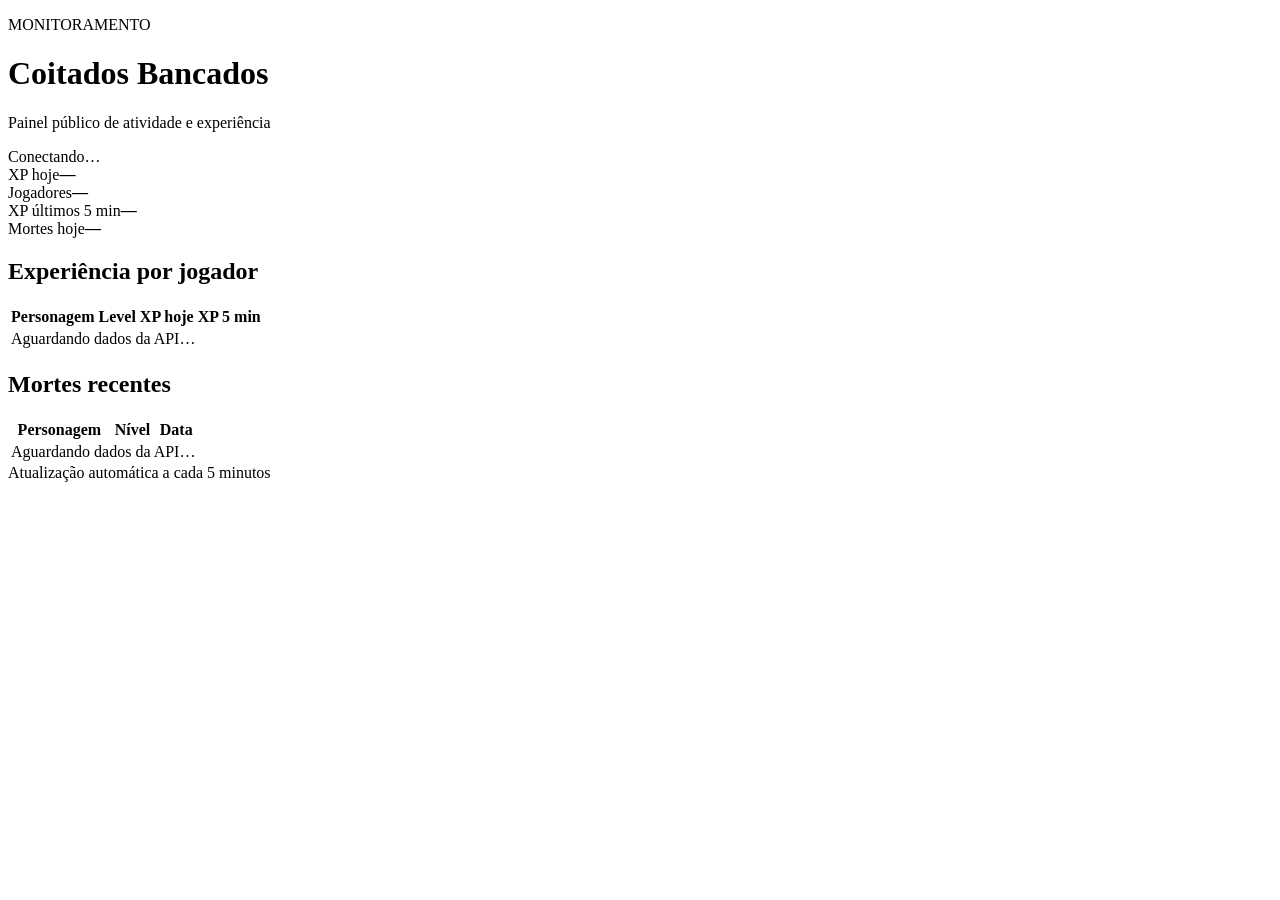
==== index.html @ e491b5df "Add public monitoring dashboard" ====
<!doctype html>
<html lang="pt-BR">
<head>
  <meta charset="utf-8">
  <meta name="viewport" content="width=device-width, initial-scale=1">
  <title>Coitados Bancados — Painel</title>
  <link rel="stylesheet" href="static/style.css">
</head>
<body>
  <main class="container">
    <header><div><p class="eyebrow">MONITORAMENTO</p><h1>Coitados Bancados</h1><p class="muted">Painel público de atividade e experiência</p></div><span id="status" class="status">Conectando…</span></header>
    <section class="stats"><article><span>XP hoje</span><strong id="total-xp">—</strong></article><article><span>Jogadores</span><strong id="players-count">—</strong></article><article><span>XP últimos 5 min</span><strong id="recent-xp">—</strong></article><article><span>Mortes hoje</span><strong id="deaths-count">—</strong></article></section>
    <section class="panel"><h2>Experiência por jogador</h2><div class="table-wrap"><table><thead><tr><th>Personagem</th><th>Level</th><th>XP hoje</th><th>XP 5 min</th></tr></thead><tbody id="players"><tr><td colspan="4">Aguardando dados da API…</td></tr></tbody></table></div></section>
    <section class="panel"><h2>Mortes recentes</h2><div class="table-wrap"><table><thead><tr><th>Personagem</th><th>Nível</th><th>Data</th></tr></thead><tbody id="deaths"><tr><td colspan="3">Aguardando dados da API…</td></tr></tbody></table></div></section>
    <footer>Atualização automática a cada 5 minutos</footer>
  </main><script src="static/app.js"></script>
</body></html>
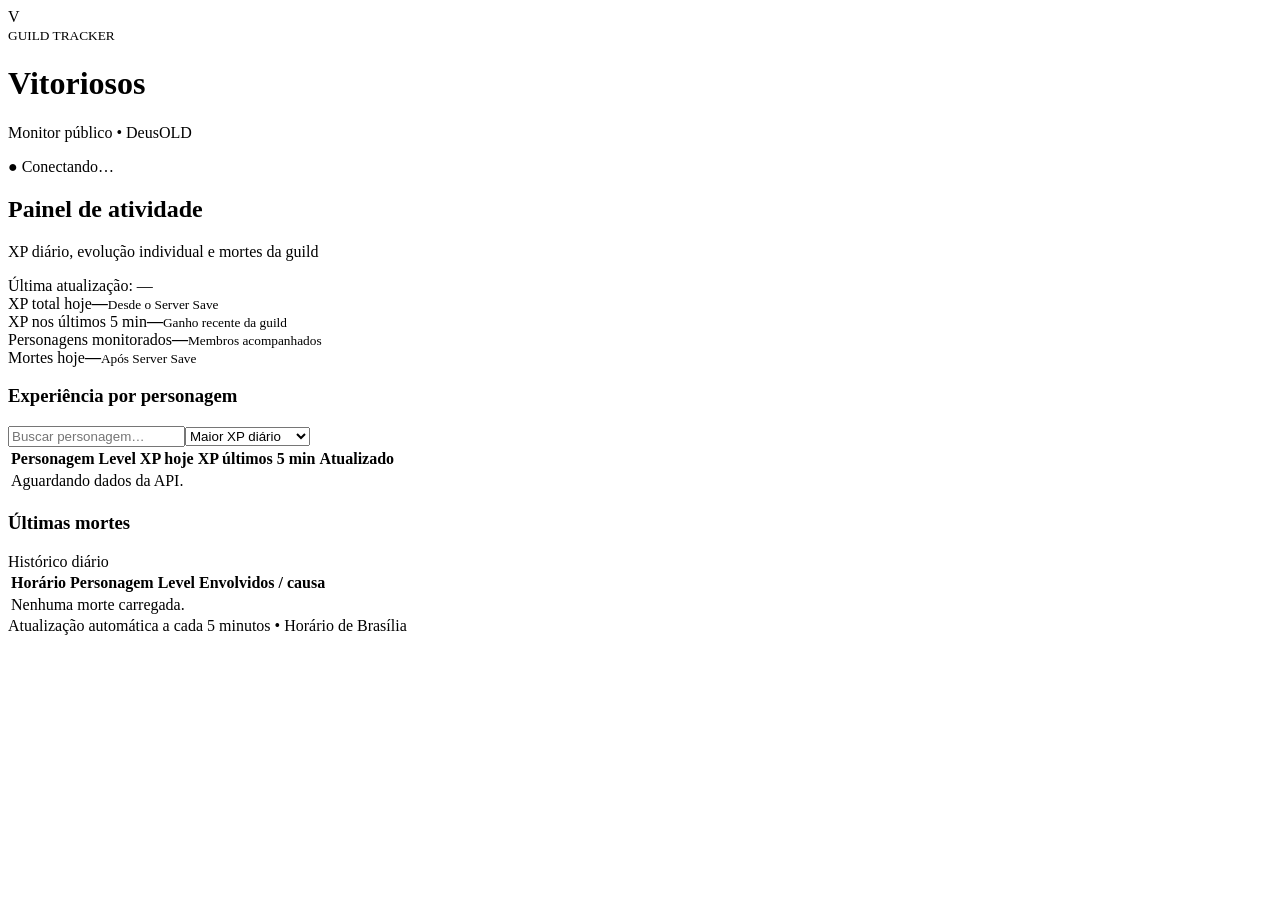
==== commit 9c10c63a: "Align dashboard page with project assets" ====
--- a/index.html
+++ b/index.html
@@ -1,17 +1,15 @@
 <!doctype html>
-<html lang="pt-BR">
-<head>
-  <meta charset="utf-8">
-  <meta name="viewport" content="width=device-width, initial-scale=1">
-  <title>Coitados Bancados — Painel</title>
-  <link rel="stylesheet" href="static/style.css">
-</head>
+<html lang="pt-BR"><head><meta charset="utf-8"><meta name="viewport" content="width=device-width,initial-scale=1"><meta name="theme-color" content="#090d18"><title>Vitoriosos • Monitor</title><link rel="stylesheet" href="/static/style.css"></head>
 <body>
-  <main class="container">
-    <header><div><p class="eyebrow">MONITORAMENTO</p><h1>Coitados Bancados</h1><p class="muted">Painel público de atividade e experiência</p></div><span id="status" class="status">Conectando…</span></header>
-    <section class="stats"><article><span>XP hoje</span><strong id="total-xp">—</strong></article><article><span>Jogadores</span><strong id="players-count">—</strong></article><article><span>XP últimos 5 min</span><strong id="recent-xp">—</strong></article><article><span>Mortes hoje</span><strong id="deaths-count">—</strong></article></section>
-    <section class="panel"><h2>Experiência por jogador</h2><div class="table-wrap"><table><thead><tr><th>Personagem</th><th>Level</th><th>XP hoje</th><th>XP 5 min</th></tr></thead><tbody id="players"><tr><td colspan="4">Aguardando dados da API…</td></tr></tbody></table></div></section>
-    <section class="panel"><h2>Mortes recentes</h2><div class="table-wrap"><table><thead><tr><th>Personagem</th><th>Nível</th><th>Data</th></tr></thead><tbody id="deaths"><tr><td colspan="3">Aguardando dados da API…</td></tr></tbody></table></div></section>
-    <footer>Atualização automática a cada 5 minutos</footer>
-  </main><script src="static/app.js"></script>
-</body></html>
+<header><div class="brand"><div class="logo">V</div><div><small>GUILD TRACKER</small><h1>Vitoriosos</h1><p>Monitor público • DeusOLD</p></div></div><span id="connection" class="pill">● Conectando…</span></header>
+<main><div class="heading"><div><h2>Painel de atividade</h2><p>XP diário, evolução individual e mortes da guild</p></div><span id="updated">Última atualização: —</span></div>
+<div class="metrics">
+<article><label>XP total hoje</label><strong id="totalXp">—</strong><small>Desde o Server Save</small></article>
+<article><label>XP nos últimos 5 min</label><strong id="recentXp">—</strong><small>Ganho recente da guild</small></article>
+<article><label>Personagens monitorados</label><strong id="players">—</strong><small>Membros acompanhados</small></article>
+<article><label>Mortes hoje</label><strong id="deaths">—</strong><small>Após Server Save</small></article>
+</div>
+<section><div class="section-head"><h3>Experiência por personagem</h3><div class="tools"><input id="search" placeholder="Buscar personagem…"><select id="sort"><option value="xp">Maior XP diário</option><option value="recent">Maior XP recente</option><option value="name">Nome A–Z</option></select></div></div>
+<div class="table-wrap"><table><thead><tr><th>Personagem</th><th>Level</th><th>XP hoje</th><th>XP últimos 5 min</th><th>Atualizado</th></tr></thead><tbody id="playerRows"><tr><td colspan="5" class="empty">Aguardando dados da API.</td></tr></tbody></table></div></section>
+<section><div class="section-head"><h3>Últimas mortes</h3><span class="tag">Histórico diário</span></div><div class="table-wrap"><table><thead><tr><th>Horário</th><th>Personagem</th><th>Level</th><th>Envolvidos / causa</th></tr></thead><tbody id="deathRows"><tr><td colspan="4" class="empty">Nenhuma morte carregada.</td></tr></tbody></table></div></section>
+<footer>Atualização automática a cada 5 minutos • Horário de Brasília</footer></main><script src="/static/app.js"></script></body></html>
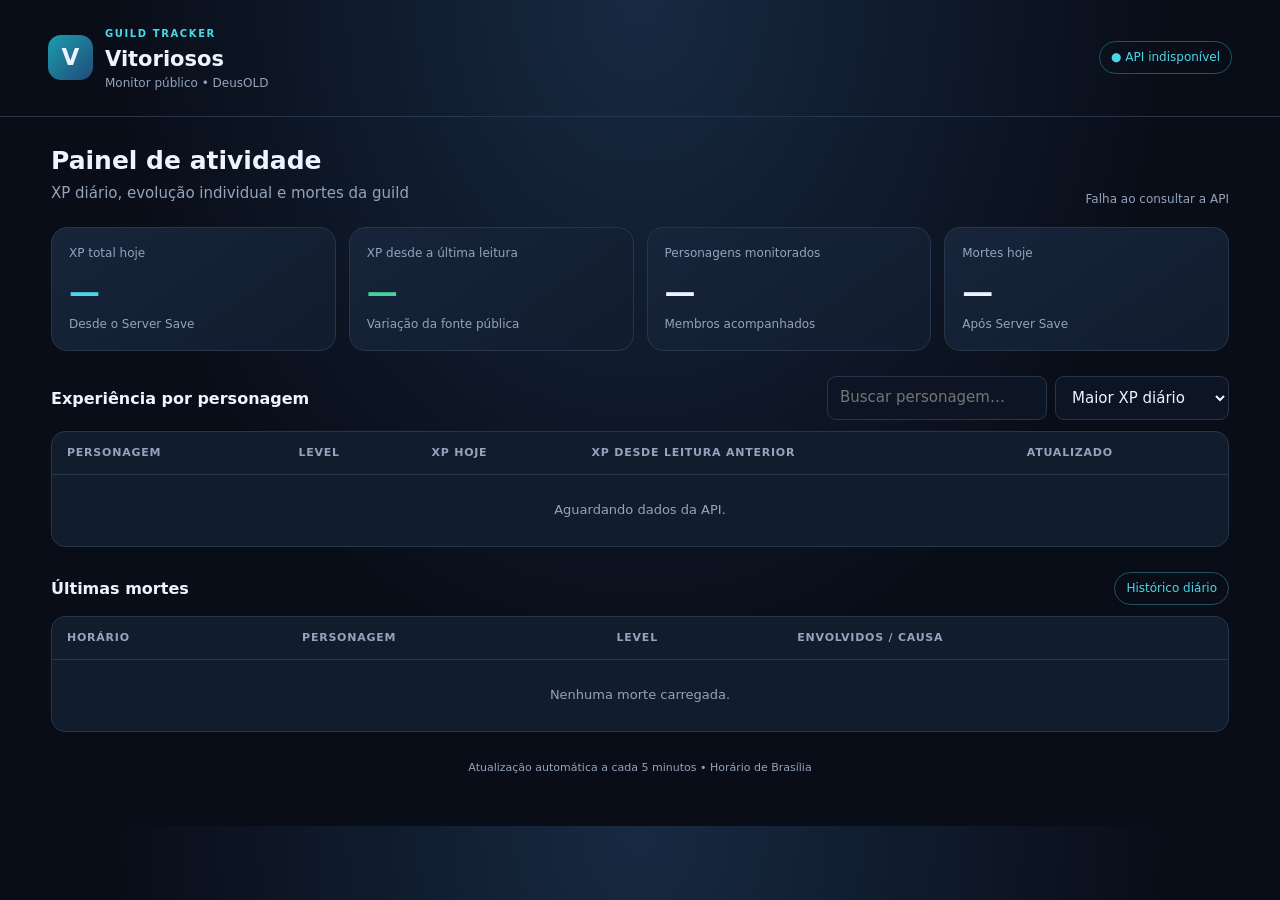
==== commit 3df3bc8c: "Clarify recent XP metric when using public fallback source" ====
--- a/index.html
+++ b/index.html
@@ -5,11 +5,11 @@
 <main><div class="heading"><div><h2>Painel de atividade</h2><p>XP diário, evolução individual e mortes da guild</p></div><span id="updated">Última atualização: —</span></div>
 <div class="metrics">
 <article><label>XP total hoje</label><strong id="totalXp">—</strong><small>Desde o Server Save</small></article>
-<article><label>XP nos últimos 5 min</label><strong id="recentXp">—</strong><small>Ganho recente da guild</small></article>
+<article><label>XP desde a última leitura</label><strong id="recentXp">—</strong><small>Variação da fonte pública</small></article>
 <article><label>Personagens monitorados</label><strong id="players">—</strong><small>Membros acompanhados</small></article>
 <article><label>Mortes hoje</label><strong id="deaths">—</strong><small>Após Server Save</small></article>
 </div>
 <section><div class="section-head"><h3>Experiência por personagem</h3><div class="tools"><input id="search" placeholder="Buscar personagem…"><select id="sort"><option value="xp">Maior XP diário</option><option value="recent">Maior XP recente</option><option value="name">Nome A–Z</option></select></div></div>
-<div class="table-wrap"><table><thead><tr><th>Personagem</th><th>Level</th><th>XP hoje</th><th>XP últimos 5 min</th><th>Atualizado</th></tr></thead><tbody id="playerRows"><tr><td colspan="5" class="empty">Aguardando dados da API.</td></tr></tbody></table></div></section>
+<div class="table-wrap"><table><thead><tr><th>Personagem</th><th>Level</th><th>XP hoje</th><th>XP desde leitura anterior</th><th>Atualizado</th></tr></thead><tbody id="playerRows"><tr><td colspan="5" class="empty">Aguardando dados da API.</td></tr></tbody></table></div></section>
 <section><div class="section-head"><h3>Últimas mortes</h3><span class="tag">Histórico diário</span></div><div class="table-wrap"><table><thead><tr><th>Horário</th><th>Personagem</th><th>Level</th><th>Envolvidos / causa</th></tr></thead><tbody id="deathRows"><tr><td colspan="4" class="empty">Nenhuma morte carregada.</td></tr></tbody></table></div></section>
 <footer>Atualização automática a cada 5 minutos • Horário de Brasília</footer></main><script src="/static/app.js"></script></body></html>
--- a/static/style.css
+++ b/static/style.css
@@ -0,0 +1 @@
+:root{color-scheme:dark;--bg:#090d18;--panel:#111c2d;--line:#26364c;--txt:#edf4ff;--muted:#93a4bc;--cyan:#49d7e8;--green:#45d39b;--red:#ff6b80}*{box-sizing:border-box}body{margin:0;background:radial-gradient(ellipse at top,#172a42,var(--bg) 58%);font:15px/1.45 system-ui,Segoe UI,sans-serif;color:var(--txt)}header{padding:22px clamp(16px,4vw,48px);border-bottom:1px solid var(--line);display:flex;align-items:center;justify-content:space-between;gap:15px;flex-wrap:wrap}.brand{display:flex;align-items:center;gap:12px}.logo{width:45px;height:45px;border-radius:13px;background:linear-gradient(135deg,#1c9caf,#214b78);display:grid;place-items:center;font-size:23px;font-weight:900}.brand small{color:var(--cyan);font-weight:800;letter-spacing:.16em;font-size:10px}.brand h1{font-size:21px;margin:0}.brand p{margin:1px 0;color:var(--muted);font-size:12px}.pill,.tag{border:1px solid #245263;color:var(--cyan);padding:7px 11px;border-radius:30px;font-size:12px}main{max-width:1250px;margin:auto;padding:26px clamp(14px,3vw,36px) 50px}.heading,.section-head{display:flex;justify-content:space-between;align-items:end;gap:12px;flex-wrap:wrap}.heading h2{margin:0;font-size:25px}.heading p{margin:4px 0;color:var(--muted)}#updated{color:var(--muted);font-size:12px}.metrics{display:grid;grid-template-columns:repeat(4,minmax(0,1fr));gap:13px;margin-top:18px}.metrics article{background:linear-gradient(145deg,#17243a,var(--panel));border:1px solid var(--line);border-radius:16px;padding:17px}.metrics label,.metrics small{display:block;color:var(--muted);font-size:12px}.metrics strong{display:block;font-size:clamp(23px,3vw,31px);margin:7px 0 2px;letter-spacing:-.04em}.metrics article:nth-child(1) strong{color:var(--cyan)}.metrics article:nth-child(2) strong{color:var(--green)}section{margin-top:25px}.section-head{margin-bottom:11px;align-items:center}.section-head h3{margin:0;font-size:16px}.tools{display:flex;gap:8px}input,select{background:#0d1524;color:var(--txt);border:1px solid var(--line);border-radius:9px;padding:10px 12px;font:inherit}input{min-width:190px}.table-wrap{overflow:auto;border:1px solid var(--line);border-radius:14px;background:var(--panel)}table{width:100%;border-collapse:collapse;min-width:640px}th,td{text-align:left;padding:13px 15px;border-bottom:1px solid var(--line);white-space:nowrap}th{font-size:11px;color:var(--muted);text-transform:uppercase;letter-spacing:.07em}td{font-size:13px}tbody tr:last-child td{border:0}.empty{text-align:center;color:var(--muted);padding:26px}.xp{color:var(--cyan)}.recent{color:var(--green)}footer{text-align:center;color:var(--muted);font-size:11px;margin-top:28px}@media(max-width:800px){.metrics{grid-template-columns:repeat(2,minmax(0,1fr))}}@media(max-width:480px){.metrics{gap:8px}.metrics article{padding:13px}.metrics strong{font-size:23px}.heading h2{font-size:21px}.section-head{align-items:flex-start;flex-direction:column}.tools{width:100%}.tools input{min-width:0;flex:1}}
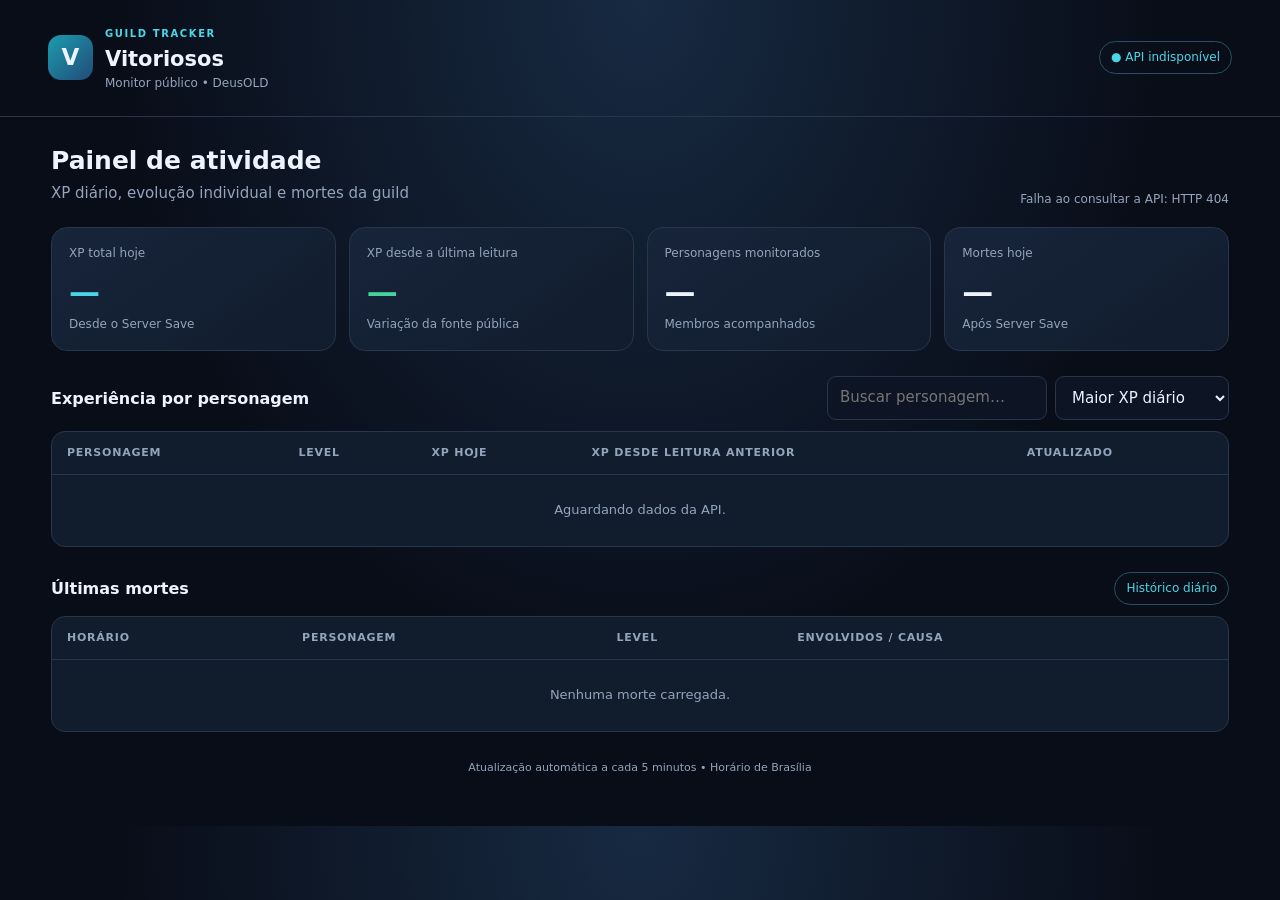
==== commit 5150a70e: "Add collector diagnostics notice to dashboard" ====
--- a/index.html
+++ b/index.html
@@ -9,6 +9,7 @@
 <article><label>Personagens monitorados</label><strong id="players">—</strong><small>Membros acompanhados</small></article>
 <article><label>Mortes hoje</label><strong id="deaths">—</strong><small>Após Server Save</small></article>
 </div>
+<section id="collectorNotice" hidden style="border:1px solid #8b5b2b;background:#2a2017;border-radius:12px;padding:15px;margin-top:18px"><h3 id="collectorState" style="margin:0 0 7px;color:#ffd08a">Status da coleta</h3><p id="collectorError" style="margin:0;color:#f4dfc4;overflow-wrap:anywhere;font-size:13px"></p></section>
 <section><div class="section-head"><h3>Experiência por personagem</h3><div class="tools"><input id="search" placeholder="Buscar personagem…"><select id="sort"><option value="xp">Maior XP diário</option><option value="recent">Maior XP recente</option><option value="name">Nome A–Z</option></select></div></div>
 <div class="table-wrap"><table><thead><tr><th>Personagem</th><th>Level</th><th>XP hoje</th><th>XP desde leitura anterior</th><th>Atualizado</th></tr></thead><tbody id="playerRows"><tr><td colspan="5" class="empty">Aguardando dados da API.</td></tr></tbody></table></div></section>
 <section><div class="section-head"><h3>Últimas mortes</h3><span class="tag">Histórico diário</span></div><div class="table-wrap"><table><thead><tr><th>Horário</th><th>Personagem</th><th>Level</th><th>Envolvidos / causa</th></tr></thead><tbody id="deathRows"><tr><td colspan="4" class="empty">Nenhuma morte carregada.</td></tr></tbody></table></div></section>
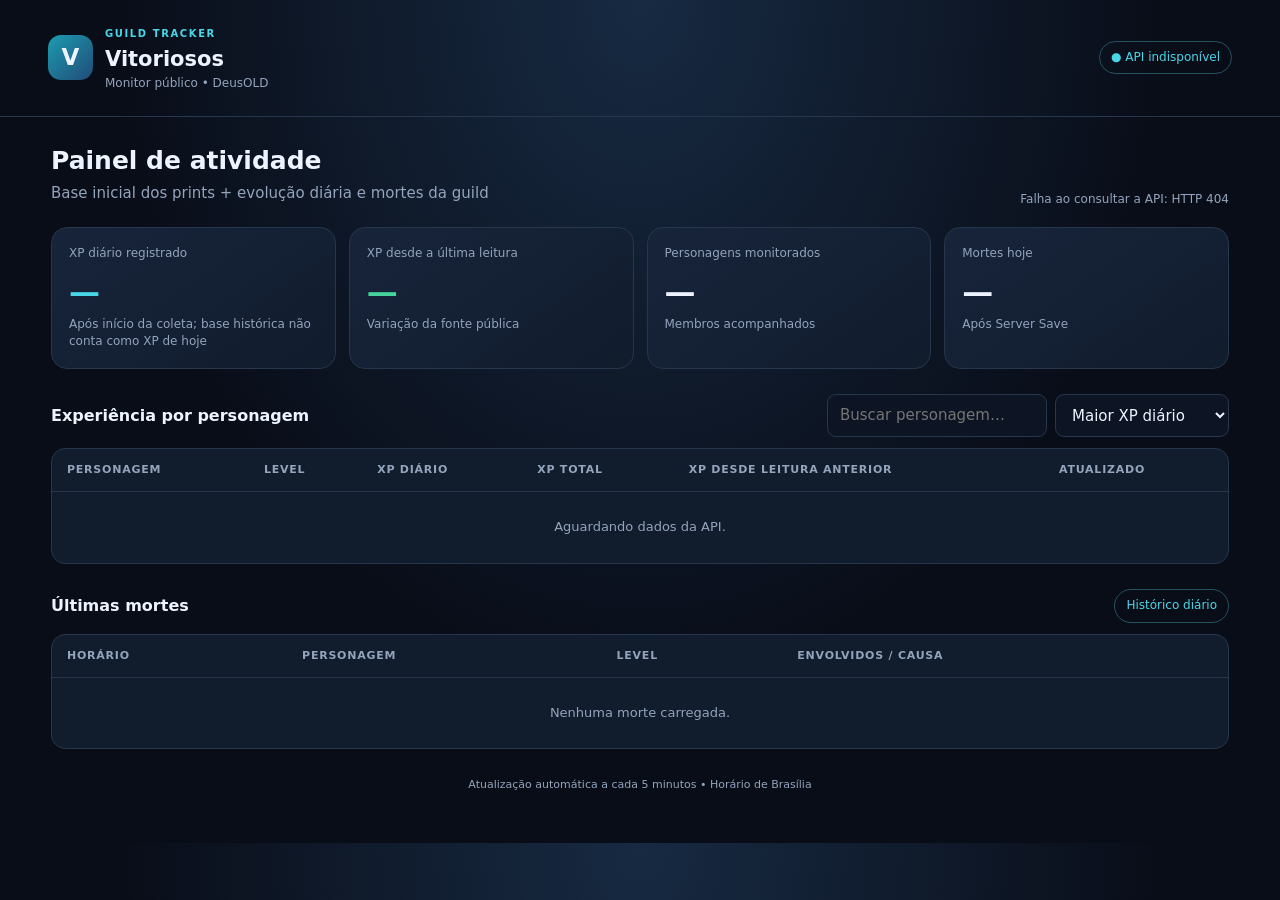
==== commit 066b33c9: "Show total XP and clarify daily baseline" ====
--- a/index.html
+++ b/index.html
@@ -2,15 +2,15 @@
 <html lang="pt-BR"><head><meta charset="utf-8"><meta name="viewport" content="width=device-width,initial-scale=1"><meta name="theme-color" content="#090d18"><title>Vitoriosos • Monitor</title><link rel="stylesheet" href="/static/style.css"></head>
 <body>
 <header><div class="brand"><div class="logo">V</div><div><small>GUILD TRACKER</small><h1>Vitoriosos</h1><p>Monitor público • DeusOLD</p></div></div><span id="connection" class="pill">● Conectando…</span></header>
-<main><div class="heading"><div><h2>Painel de atividade</h2><p>XP diário, evolução individual e mortes da guild</p></div><span id="updated">Última atualização: —</span></div>
+<main><div class="heading"><div><h2>Painel de atividade</h2><p>Base inicial dos prints + evolução diária e mortes da guild</p></div><span id="updated">Última atualização: —</span></div>
 <div class="metrics">
-<article><label>XP total hoje</label><strong id="totalXp">—</strong><small>Desde o Server Save</small></article>
+<article><label>XP diário registrado</label><strong id="totalXp">—</strong><small>Após início da coleta; base histórica não conta como XP de hoje</small></article>
 <article><label>XP desde a última leitura</label><strong id="recentXp">—</strong><small>Variação da fonte pública</small></article>
 <article><label>Personagens monitorados</label><strong id="players">—</strong><small>Membros acompanhados</small></article>
 <article><label>Mortes hoje</label><strong id="deaths">—</strong><small>Após Server Save</small></article>
 </div>
 <section id="collectorNotice" hidden style="border:1px solid #8b5b2b;background:#2a2017;border-radius:12px;padding:15px;margin-top:18px"><h3 id="collectorState" style="margin:0 0 7px;color:#ffd08a">Status da coleta</h3><p id="collectorError" style="margin:0;color:#f4dfc4;overflow-wrap:anywhere;font-size:13px"></p></section>
 <section><div class="section-head"><h3>Experiência por personagem</h3><div class="tools"><input id="search" placeholder="Buscar personagem…"><select id="sort"><option value="xp">Maior XP diário</option><option value="recent">Maior XP recente</option><option value="name">Nome A–Z</option></select></div></div>
-<div class="table-wrap"><table><thead><tr><th>Personagem</th><th>Level</th><th>XP hoje</th><th>XP desde leitura anterior</th><th>Atualizado</th></tr></thead><tbody id="playerRows"><tr><td colspan="5" class="empty">Aguardando dados da API.</td></tr></tbody></table></div></section>
+<div class="table-wrap"><table><thead><tr><th>Personagem</th><th>Level</th><th>XP diário</th><th>XP total</th><th>XP desde leitura anterior</th><th>Atualizado</th></tr></thead><tbody id="playerRows"><tr><td colspan="6" class="empty">Aguardando dados da API.</td></tr></tbody></table></div></section>
 <section><div class="section-head"><h3>Últimas mortes</h3><span class="tag">Histórico diário</span></div><div class="table-wrap"><table><thead><tr><th>Horário</th><th>Personagem</th><th>Level</th><th>Envolvidos / causa</th></tr></thead><tbody id="deathRows"><tr><td colspan="4" class="empty">Nenhuma morte carregada.</td></tr></tbody></table></div></section>
 <footer>Atualização automática a cada 5 minutos • Horário de Brasília</footer></main><script src="/static/app.js"></script></body></html>
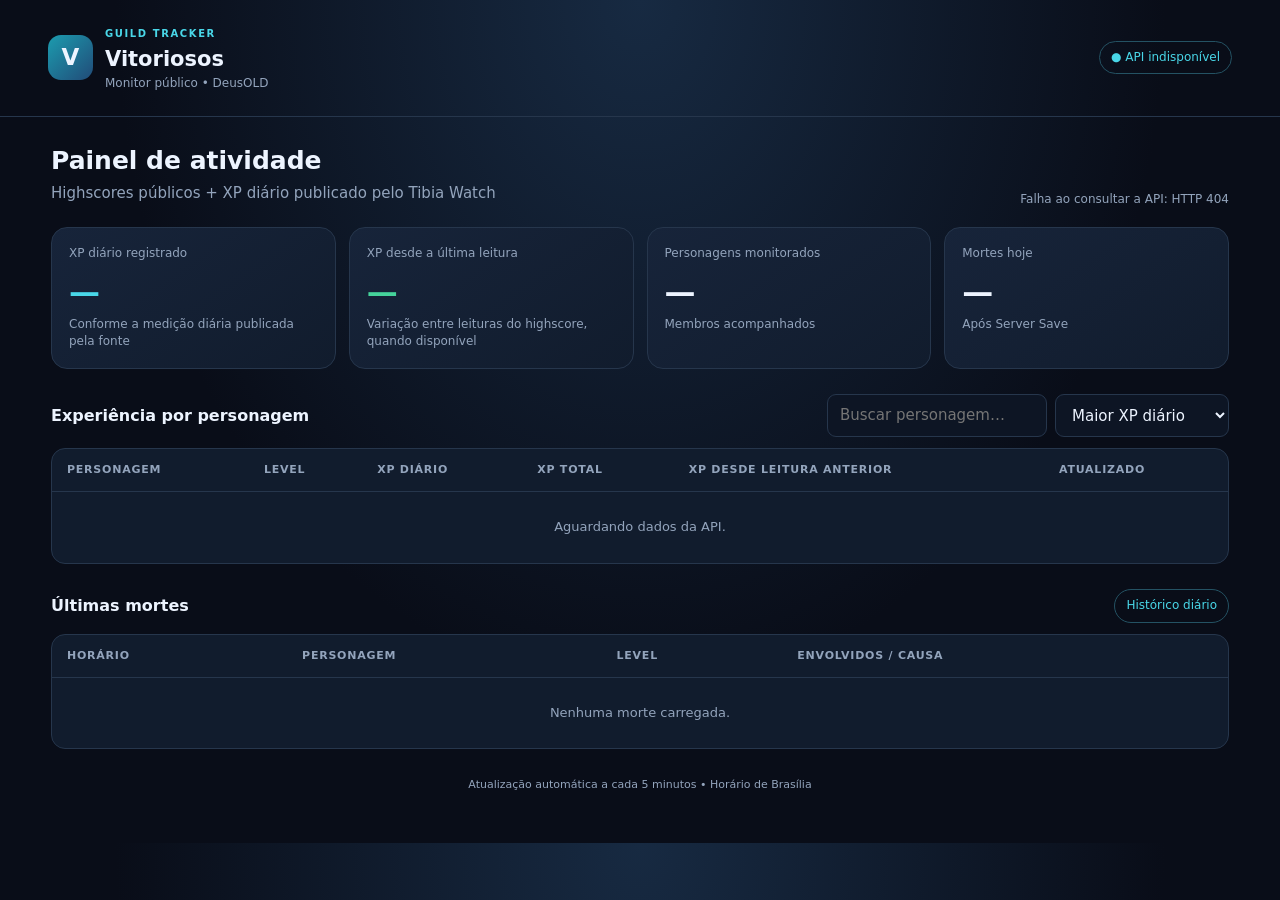
==== commit 4a8c621c: "Clarify dashboard data source and XP labels" ====
--- a/index.html
+++ b/index.html
@@ -2,10 +2,10 @@
 <html lang="pt-BR"><head><meta charset="utf-8"><meta name="viewport" content="width=device-width,initial-scale=1"><meta name="theme-color" content="#090d18"><title>Vitoriosos • Monitor</title><link rel="stylesheet" href="/static/style.css"></head>
 <body>
 <header><div class="brand"><div class="logo">V</div><div><small>GUILD TRACKER</small><h1>Vitoriosos</h1><p>Monitor público • DeusOLD</p></div></div><span id="connection" class="pill">● Conectando…</span></header>
-<main><div class="heading"><div><h2>Painel de atividade</h2><p>Base inicial dos prints + evolução diária e mortes da guild</p></div><span id="updated">Última atualização: —</span></div>
+<main><div class="heading"><div><h2>Painel de atividade</h2><p>Highscores públicos + XP diário publicado pelo Tibia Watch</p></div><span id="updated">Última atualização: —</span></div>
 <div class="metrics">
-<article><label>XP diário registrado</label><strong id="totalXp">—</strong><small>Após início da coleta; base histórica não conta como XP de hoje</small></article>
-<article><label>XP desde a última leitura</label><strong id="recentXp">—</strong><small>Variação da fonte pública</small></article>
+<article><label>XP diário registrado</label><strong id="totalXp">—</strong><small>Conforme a medição diária publicada pela fonte</small></article>
+<article><label>XP desde a última leitura</label><strong id="recentXp">—</strong><small>Variação entre leituras do highscore, quando disponível</small></article>
 <article><label>Personagens monitorados</label><strong id="players">—</strong><small>Membros acompanhados</small></article>
 <article><label>Mortes hoje</label><strong id="deaths">—</strong><small>Após Server Save</small></article>
 </div>
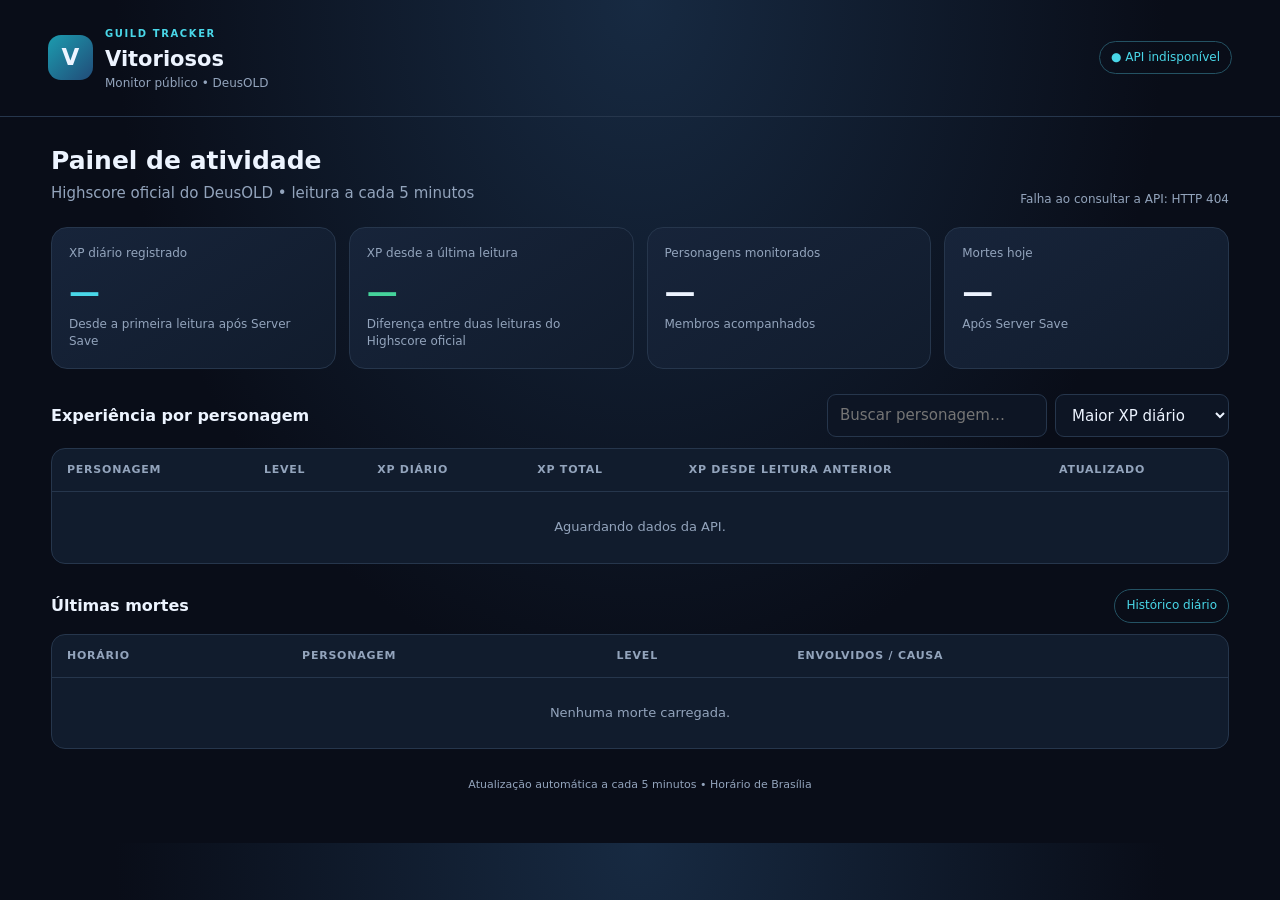
==== commit 1720d5d6: "Set dashboard labels to official DeusOLD highscore source" ====
--- a/index.html
+++ b/index.html
@@ -2,10 +2,10 @@
 <html lang="pt-BR"><head><meta charset="utf-8"><meta name="viewport" content="width=device-width,initial-scale=1"><meta name="theme-color" content="#090d18"><title>Vitoriosos • Monitor</title><link rel="stylesheet" href="/static/style.css"></head>
 <body>
 <header><div class="brand"><div class="logo">V</div><div><small>GUILD TRACKER</small><h1>Vitoriosos</h1><p>Monitor público • DeusOLD</p></div></div><span id="connection" class="pill">● Conectando…</span></header>
-<main><div class="heading"><div><h2>Painel de atividade</h2><p>Highscores públicos + XP diário publicado pelo Tibia Watch</p></div><span id="updated">Última atualização: —</span></div>
+<main><div class="heading"><div><h2>Painel de atividade</h2><p>Highscore oficial do DeusOLD • leitura a cada 5 minutos</p></div><span id="updated">Última atualização: —</span></div>
 <div class="metrics">
-<article><label>XP diário registrado</label><strong id="totalXp">—</strong><small>Conforme a medição diária publicada pela fonte</small></article>
-<article><label>XP desde a última leitura</label><strong id="recentXp">—</strong><small>Variação entre leituras do highscore, quando disponível</small></article>
+<article><label>XP diário registrado</label><strong id="totalXp">—</strong><small>Desde a primeira leitura após Server Save</small></article>
+<article><label>XP desde a última leitura</label><strong id="recentXp">—</strong><small>Diferença entre duas leituras do Highscore oficial</small></article>
 <article><label>Personagens monitorados</label><strong id="players">—</strong><small>Membros acompanhados</small></article>
 <article><label>Mortes hoje</label><strong id="deaths">—</strong><small>Após Server Save</small></article>
 </div>
